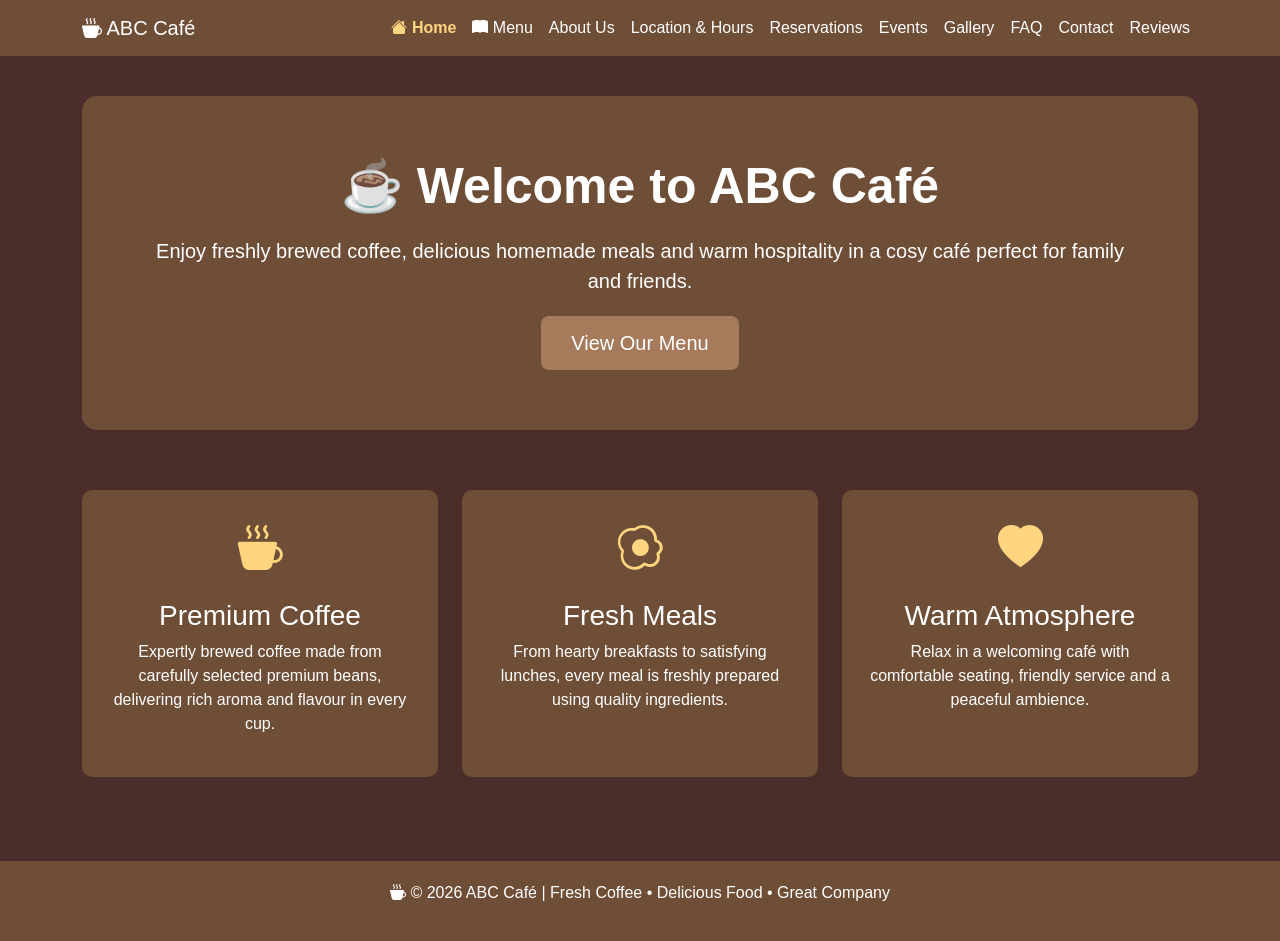
==== index.html @ 08468bcd "Fix website page links" ====
<!DOCTYPE html>
<html lang="en">

<head>
    <meta charset="UTF-8">
    <meta name="viewport" content="width=device-width, initial-scale=1.0">
    <title>ABC Café</title>

    <!-- Bootstrap CSS -->
    <link href="https://cdn.jsdelivr.net/npm/bootstrap@5.3.3/dist/css/bootstrap.min.css" rel="stylesheet">

    <!-- Bootstrap Icons -->
    <link href="https://cdn.jsdelivr.net/npm/bootstrap-icons@1.11.3/font/bootstrap-icons.css" rel="stylesheet">

    <style>
        body {
            background-color: #4B2E2B;
            color: white;
            font-family: Arial, sans-serif;
        }

        .navbar {
            background-color: #6F4E37;
        }

        .navbar-brand,
        .nav-link {
            color: white !important;
        }

        .nav-link:hover,
        .nav-link.active {
            color: #FFD580 !important;
            font-weight: bold;
        }

        .hero {
            background-color: #6F4E37;
            margin-top: 40px;
            padding: 60px;
            border-radius: 15px;
            text-align: center;
        }

        .hero h1 {
            font-size: 50px;
            font-weight: bold;
        }

        .hero p {
            font-size: 20px;
            margin: 20px 0;
        }

        .btn-coffee {
            background-color: #A67B5B;
            color: white;
            border: none;
            padding: 12px 30px;
        }

        .btn-coffee:hover {
            background-color: #8B5E3C;
            color: white;
        }

        .features {
            margin-top: 60px;
            margin-bottom: 60px;
        }

        .feature-box {
            background-color: #6F4E37;
            border-radius: 10px;
            padding: 25px;
            text-align: center;
            height: 100%;
            transition: 0.3s;
        }

        .feature-box:hover {
            transform: translateY(-5px);
        }

        .feature-box i {
            font-size: 45px;
            color: #FFD580;
        }

        footer {
            background-color: #6F4E37;
            text-align: center;
            padding: 20px;
        }
    </style>

</head>

<body>

    <!-- Navigation Bar -->
    <nav class="navbar navbar-expand-lg">

        <div class="container">

            <a class="navbar-brand" href="index.html">
                <i class="bi bi-cup-hot-fill"></i> ABC Café
            </a>

            <button class="navbar-toggler bg-light"
                type="button"
                data-bs-toggle="collapse"
                data-bs-target="#menu"
                aria-controls="menu"
                aria-expanded="false"
                aria-label="Toggle navigation">

                <span class="navbar-toggler-icon"></span>

            </button>

            <div class="collapse navbar-collapse" id="menu">

                <ul class="navbar-nav ms-auto">

                    <li class="nav-item">
                        <a class="nav-link active" href="index.html">
                            <i class="bi bi-house-fill"></i> Home
                        </a>
                    </li>

                    <li class="nav-item">
                        <a class="nav-link" href="menu.html">
                            <i class="bi bi-book-fill"></i> Menu
                        </a>
                    </li>

                    <li class="nav-item">
                        <a class="nav-link" href="about.html">
                            About Us
                        </a>
                    </li>

                    <li class="nav-item">
                        <a class="nav-link" href="location.html">
                            Location & Hours
                        </a>
                    </li>

                    <li class="nav-item">
                        <a class="nav-link" href="reservations.html">
                            Reservations
                        </a>
                    </li>

                    <li class="nav-item">
                        <a class="nav-link" href="events.html">
                            Events
                        </a>
                    </li>

                    <li class="nav-item">
                        <a class="nav-link" href="gallery.html">
                            Gallery
                        </a>
                    </li>

                    <li class="nav-item">
                        <a class="nav-link" href="faq.html">
                            FAQ
                        </a>
                    </li>

                    <li class="nav-item">
                        <a class="nav-link" href="contact.html">
                            Contact
                        </a>
                    </li>

                    <li class="nav-item">
                        <a class="nav-link" href="reviews.html">
                            Reviews
                        </a>
                    </li>

                </ul>

            </div>

        </div>

    </nav>

    <!-- Hero Section -->

    <div class="container">

        <div class="hero">

            <h1>☕ Welcome to ABC Café</h1>

            <p>
                Enjoy freshly brewed coffee, delicious homemade meals and warm hospitality
                in a cosy café perfect for family and friends.
            </p>

            <a href="menu.html" class="btn btn-coffee btn-lg">
                View Our Menu
            </a>

        </div>

    </div>

    <!-- Features -->

    <div class="container features">

        <div class="row">

            <div class="col-md-4 mb-4">

                <div class="feature-box">

                    <i class="bi bi-cup-hot-fill"></i>

                    <h3 class="mt-3">Premium Coffee</h3>

                    <p>
                        Expertly brewed coffee made from carefully selected premium beans,
                        delivering rich aroma and flavour in every cup.
                    </p>

                </div>

            </div>

            <div class="col-md-4 mb-4">

                <div class="feature-box">

                    <i class="bi bi-egg-fried"></i>

                    <h3 class="mt-3">Fresh Meals</h3>

                    <p>
                        From hearty breakfasts to satisfying lunches, every meal is freshly
                        prepared using quality ingredients.
                    </p>

                </div>

            </div>

            <div class="col-md-4 mb-4">

                <div class="feature-box">

                    <i class="bi bi-heart-fill"></i>

                    <h3 class="mt-3">Warm Atmosphere</h3>

                    <p>
                        Relax in a welcoming café with comfortable seating,
                        friendly service and a peaceful ambience.
                    </p>

                </div>

            </div>

        </div>

    </div>

    <!-- Footer -->

    <footer>

        <p>
            <i class="bi bi-cup-hot-fill"></i>
            © 2026 ABC Café | Fresh Coffee • Delicious Food • Great Company
        </p>

    </footer>

    <!-- Bootstrap JavaScript -->

    <script src="https://cdn.jsdelivr.net/npm/bootstrap@5.3.3/dist/js/bootstrap.bundle.min.js"></script>

</body>

</html>
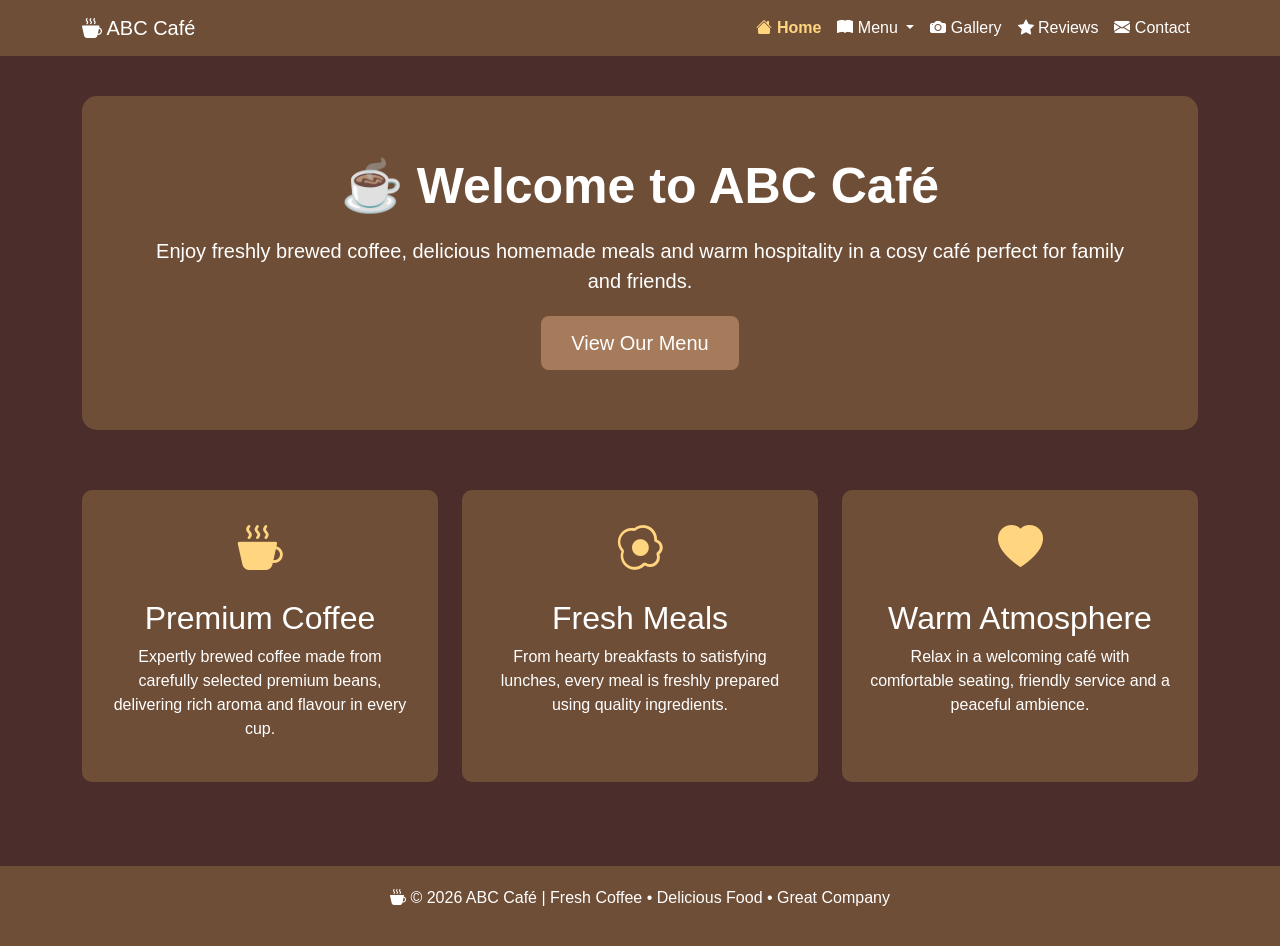
==== commit 8153f83b: "Resolve merge conflict" ====
--- a/index.html
+++ b/index.html
@@ -2,8 +2,10 @@
 <html lang="en">
 
 <head>
+
     <meta charset="UTF-8">
     <meta name="viewport" content="width=device-width, initial-scale=1.0">
+
     <title>ABC Café</title>
 
     <!-- Bootstrap CSS -->
@@ -12,281 +14,204 @@
     <!-- Bootstrap Icons -->
     <link href="https://cdn.jsdelivr.net/npm/bootstrap-icons@1.11.3/font/bootstrap-icons.css" rel="stylesheet">
 
-    <style>
-        body {
-            background-color: #4B2E2B;
-            color: white;
-            font-family: Arial, sans-serif;
-        }
-
-        .navbar {
-            background-color: #6F4E37;
-        }
-
-        .navbar-brand,
-        .nav-link {
-            color: white !important;
-        }
-
-        .nav-link:hover,
-        .nav-link.active {
-            color: #FFD580 !important;
-            font-weight: bold;
-        }
-
-        .hero {
-            background-color: #6F4E37;
-            margin-top: 40px;
-            padding: 60px;
-            border-radius: 15px;
-            text-align: center;
-        }
-
-        .hero h1 {
-            font-size: 50px;
-            font-weight: bold;
-        }
-
-        .hero p {
-            font-size: 20px;
-            margin: 20px 0;
-        }
-
-        .btn-coffee {
-            background-color: #A67B5B;
-            color: white;
-            border: none;
-            padding: 12px 30px;
-        }
-
-        .btn-coffee:hover {
-            background-color: #8B5E3C;
-            color: white;
-        }
-
-        .features {
-            margin-top: 60px;
-            margin-bottom: 60px;
-        }
-
-        .feature-box {
-            background-color: #6F4E37;
-            border-radius: 10px;
-            padding: 25px;
-            text-align: center;
-            height: 100%;
-            transition: 0.3s;
-        }
-
-        .feature-box:hover {
-            transform: translateY(-5px);
-        }
-
-        .feature-box i {
-            font-size: 45px;
-            color: #FFD580;
-        }
-
-        footer {
-            background-color: #6F4E37;
-            text-align: center;
-            padding: 20px;
-        }
-    </style>
+    <!-- Custom CSS -->
+    <link href="css/index.css" rel="stylesheet">
 
 </head>
 
 <body>
 
-    <!-- Navigation Bar -->
-    <nav class="navbar navbar-expand-lg">
-
-        <div class="container">
-
-            <a class="navbar-brand" href="index.html">
-                <i class="bi bi-cup-hot-fill"></i> ABC Café
-            </a>
-
-            <button class="navbar-toggler bg-light"
-                type="button"
-                data-bs-toggle="collapse"
-                data-bs-target="#menu"
-                aria-controls="menu"
-                aria-expanded="false"
-                aria-label="Toggle navigation">
-
-                <span class="navbar-toggler-icon"></span>
-
-            </button>
-
-            <div class="collapse navbar-collapse" id="menu">
-
-                <ul class="navbar-nav ms-auto">
-
-                    <li class="nav-item">
-                        <a class="nav-link active" href="index.html">
-                            <i class="bi bi-house-fill"></i> Home
-                        </a>
-                    </li>
-
-                    <li class="nav-item">
-                        <a class="nav-link" href="menu.html">
-                            <i class="bi bi-book-fill"></i> Menu
-                        </a>
-                    </li>
-
-                    <li class="nav-item">
-                        <a class="nav-link" href="about.html">
-                            About Us
-                        </a>
-                    </li>
-
-                    <li class="nav-item">
-                        <a class="nav-link" href="location.html">
-                            Location & Hours
-                        </a>
-                    </li>
-
-                    <li class="nav-item">
-                        <a class="nav-link" href="reservations.html">
-                            Reservations
-                        </a>
-                    </li>
-
-                    <li class="nav-item">
-                        <a class="nav-link" href="events.html">
-                            Events
-                        </a>
-                    </li>
-
-                    <li class="nav-item">
-                        <a class="nav-link" href="gallery.html">
-                            Gallery
-                        </a>
-                    </li>
-
-                    <li class="nav-item">
-                        <a class="nav-link" href="faq.html">
-                            FAQ
-                        </a>
-                    </li>
-
-                    <li class="nav-item">
-                        <a class="nav-link" href="contact.html">
-                            Contact
-                        </a>
-                    </li>
-
-                    <li class="nav-item">
-                        <a class="nav-link" href="reviews.html">
-                            Reviews
-                        </a>
-                    </li>
-
-                </ul>
+<!-- Navigation -->
+
+<nav class="navbar navbar-expand-lg navbar-dark">
+
+    <div class="container">
+
+        <!-- Logo -->
+        <a class="navbar-brand" href="index.html">
+            <i class="bi bi-cup-hot-fill"></i> ABC Café
+        </a>
+
+        <!-- Mobile Toggle -->
+        <button class="navbar-toggler"
+            type="button"
+            data-bs-toggle="collapse"
+            data-bs-target="#mainNavbar"
+            aria-controls="mainNavbar"
+            aria-expanded="false"
+            aria-label="Toggle navigation">
+
+            <span class="navbar-toggler-icon"></span>
+
+        </button>
+
+        <!-- Navigation Links -->
+        <div class="collapse navbar-collapse" id="mainNavbar">
+
+            <ul class="navbar-nav ms-auto">
+
+                <li class="nav-item">
+                    <a class="nav-link active" href="index.html">
+                        <i class="bi bi-house-fill"></i> Home
+                    </a>
+                </li>
+
+                <li class="nav-item dropdown">
+
+                    <a class="nav-link dropdown-toggle"
+                        href="#"
+                        role="button"
+                        data-bs-toggle="dropdown">
+
+                        <i class="bi bi-book-fill"></i> Menu
+
+                    </a>
+
+                    <ul class="dropdown-menu">
+
+                        <li>
+                            <a class="dropdown-item" href="menu.html">
+                                <i class="bi bi-book-fill me-2"></i>
+                                Food & Drinks
+                            </a>
+                        </li>
+
+                        <li>
+                            <a class="dropdown-item" href="specials.html">
+                                <i class="bi bi-megaphone-fill me-2"></i>
+                                Events & Specials
+                            </a>
+                        </li>
+
+                    </ul>
+
+                </li>
+
+                <li class="nav-item">
+                    <a class="nav-link" href="gallery.html">
+                        <i class="bi bi-camera-fill"></i> Gallery
+                    </a>
+                </li>
+
+                <li class="nav-item">
+                    <a class="nav-link" href="Reviews.html">
+                        <i class="bi bi-star-fill"></i> Reviews
+                    </a>
+                </li>
+
+                <li class="nav-item">
+                    <a class="nav-link" href="contactus.html">
+                        <i class="bi bi-envelope-fill"></i> Contact
+                    </a>
+                </li>
+
+            </ul>
+
+        </div>
+
+    </div>
+
+</nav>
+
+<!-- Hero Section -->
+
+<div class="container">
+
+    <div class="hero">
+
+        <h1>☕ Welcome to ABC Café</h1>
+
+        <p>
+            Enjoy freshly brewed coffee, delicious homemade meals and
+            warm hospitality in a cosy café perfect for family and friends.
+        </p>
+
+        <a href="menu.html" class="btn btn-coffee btn-lg">
+
+            View Our Menu
+
+        </a>
+
+    </div>
+
+</div>
+
+<!-- Features -->
+
+<div class="container features">
+
+    <div class="row">
+
+        <div class="col-md-4 mb-4">
+
+            <div class="feature-box">
+
+                <i class="bi bi-cup-hot-fill"></i>
+
+                <h2 class="mt-3">Premium Coffee</h2>
+
+                <p>
+                    Expertly brewed coffee made from carefully selected
+                    premium beans, delivering rich aroma and flavour in
+                    every cup.
+                </p>
 
             </div>
 
         </div>
-
-    </nav>
-
-    <!-- Hero Section -->
-
-    <div class="container">
-
-        <div class="hero">
-
-            <h1>☕ Welcome to ABC Café</h1>
-
-            <p>
-                Enjoy freshly brewed coffee, delicious homemade meals and warm hospitality
-                in a cosy café perfect for family and friends.
-            </p>
-
-            <a href="menu.html" class="btn btn-coffee btn-lg">
-                View Our Menu
-            </a>
+                <div class="col-md-4 mb-4">
+
+            <div class="feature-box">
+
+                <i class="bi bi-egg-fried"></i>
+
+                <h2 class="mt-3">Fresh Meals</h2>
+
+                <p>
+                    From hearty breakfasts to satisfying lunches,
+                    every meal is freshly prepared using quality
+                    ingredients.
+                </p>
+
+            </div>
+
+        </div>
+
+        <div class="col-md-4 mb-4">
+
+            <div class="feature-box">
+
+                <i class="bi bi-heart-fill"></i>
+
+                <h2 class="mt-3">Warm Atmosphere</h2>
+
+                <p>
+                    Relax in a welcoming café with comfortable seating,
+                    friendly service and a peaceful ambience.
+                </p>
+
+            </div>
 
         </div>
 
     </div>
 
-    <!-- Features -->
-
-    <div class="container features">
-
-        <div class="row">
-
-            <div class="col-md-4 mb-4">
-
-                <div class="feature-box">
-
-                    <i class="bi bi-cup-hot-fill"></i>
-
-                    <h3 class="mt-3">Premium Coffee</h3>
-
-                    <p>
-                        Expertly brewed coffee made from carefully selected premium beans,
-                        delivering rich aroma and flavour in every cup.
-                    </p>
-
-                </div>
-
-            </div>
-
-            <div class="col-md-4 mb-4">
-
-                <div class="feature-box">
-
-                    <i class="bi bi-egg-fried"></i>
-
-                    <h3 class="mt-3">Fresh Meals</h3>
-
-                    <p>
-                        From hearty breakfasts to satisfying lunches, every meal is freshly
-                        prepared using quality ingredients.
-                    </p>
-
-                </div>
-
-            </div>
-
-            <div class="col-md-4 mb-4">
-
-                <div class="feature-box">
-
-                    <i class="bi bi-heart-fill"></i>
-
-                    <h3 class="mt-3">Warm Atmosphere</h3>
-
-                    <p>
-                        Relax in a welcoming café with comfortable seating,
-                        friendly service and a peaceful ambience.
-                    </p>
-
-                </div>
-
-            </div>
-
-        </div>
-
-    </div>
-
-    <!-- Footer -->
-
-    <footer>
-
-        <p>
-            <i class="bi bi-cup-hot-fill"></i>
-            © 2026 ABC Café | Fresh Coffee • Delicious Food • Great Company
-        </p>
-
-    </footer>
-
-    <!-- Bootstrap JavaScript -->
-
-    <script src="https://cdn.jsdelivr.net/npm/bootstrap@5.3.3/dist/js/bootstrap.bundle.min.js"></script>
+</div>
+
+<!-- Footer -->
+
+<footer>
+
+    <p>
+        <i class="bi bi-cup-hot-fill"></i>
+        © 2026 ABC Café | Fresh Coffee • Delicious Food • Great Company
+    </p>
+
+</footer>
+
+<!-- Bootstrap JavaScript -->
+
+<script src="https://cdn.jsdelivr.net/npm/bootstrap@5.3.3/dist/js/bootstrap.bundle.min.js"></script>
 
 </body>
 
--- a/css/index.css
+++ b/css/index.css
@@ -0,0 +1,79 @@
+body {
+    background-color: #4B2E2B;
+    color: white;
+    font-family: Arial, sans-serif;
+}
+
+.navbar {
+    background-color: #6F4E37;
+}
+
+.navbar-brand,
+.nav-link {
+    color: white !important;
+}
+
+.nav-link:hover,
+.nav-link.active {
+    color: #FFD580 !important;
+    font-weight: bold;
+}
+
+.hero {
+    background-color: #6F4E37;
+    margin-top: 40px;
+    padding: 60px;
+    border-radius: 15px;
+    text-align: center;
+}
+
+.hero h1 {
+    font-size: 50px;
+    font-weight: bold;
+}
+
+.hero p {
+    font-size: 20px;
+    margin: 20px 0;
+}
+
+.btn-coffee {
+    background-color: #A67B5B;
+    color: white;
+    border: none;
+    padding: 12px 30px;
+}
+
+.btn-coffee:hover {
+    background-color: #8B5E3C;
+    color: white;
+}
+
+.features {
+    margin-top: 60px;
+    margin-bottom: 60px;
+}
+
+.feature-box {
+    background-color: #6F4E37;
+    border-radius: 10px;
+    padding: 25px;
+    text-align: center;
+    height: 100%;
+    transition: 0.3s;
+}
+
+.feature-box:hover {
+    transform: translateY(-5px);
+}
+
+.feature-box i {
+    font-size: 45px;
+    color: #FFD580;
+}
+
+footer {
+    background-color: #6F4E37;
+    text-align: center;
+    padding: 20px;
+}
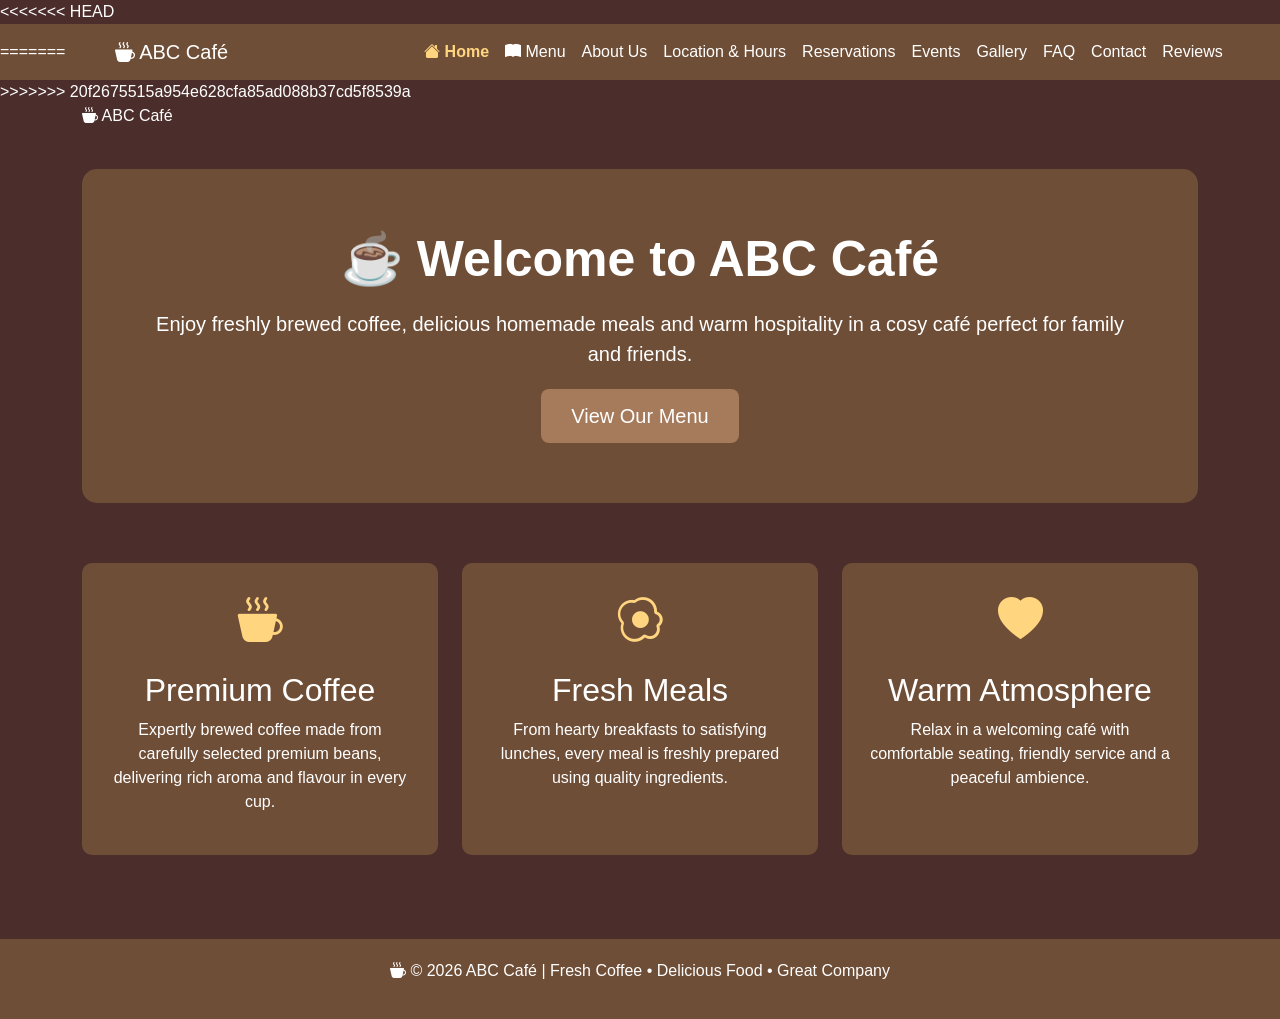
==== commit 9ea9573d: "Resolve merge conflict" ====
--- a/index.html
+++ b/index.html
@@ -23,7 +23,101 @@
 
 <!-- Navigation -->
 
+<<<<<<< HEAD
 <nav class="navbar navbar-expand-lg navbar-dark">
+=======
+        <div class="container">
+
+            <a class="navbar-brand" href="index.html">
+                <i class="bi bi-cup-hot-fill"></i> ABC Café
+            </a>
+
+            <button class="navbar-toggler bg-light"
+                type="button"
+                data-bs-toggle="collapse"
+                data-bs-target="#menu"
+                aria-controls="menu"
+                aria-expanded="false"
+                aria-label="Toggle navigation">
+
+                <span class="navbar-toggler-icon"></span>
+
+            </button>
+
+            <div class="collapse navbar-collapse" id="menu">
+
+                <ul class="navbar-nav ms-auto">
+
+                    <li class="nav-item">
+                        <a class="nav-link active" href="index.html">
+                            <i class="bi bi-house-fill"></i> Home
+                        </a>
+                    </li>
+
+                    <li class="nav-item">
+                        <a class="nav-link" href="menu.html">
+                            <i class="bi bi-book-fill"></i> Menu
+                        </a>
+                    </li>
+
+                    <li class="nav-item">
+                        <a class="nav-link" href="about.html">
+                            About Us
+                        </a>
+                    </li>
+
+                    <li class="nav-item">
+                        <a class="nav-link" href="location.html">
+                            Location & Hours
+                        </a>
+                    </li>
+
+                    <li class="nav-item">
+                        <a class="nav-link" href="reservations.html">
+                            Reservations
+                        </a>
+                    </li>
+
+                    <li class="nav-item">
+                        <a class="nav-link" href="events.html">
+                            Events
+                        </a>
+                    </li>
+
+                    <li class="nav-item">
+                        <a class="nav-link" href="gallery.html">
+                            Gallery
+                        </a>
+                    </li>
+
+                    <li class="nav-item">
+                        <a class="nav-link" href="faq.html">
+                            FAQ
+                        </a>
+                    </li>
+
+                    <li class="nav-item">
+                        <a class="nav-link" href="contact.html">
+                            Contact
+                        </a>
+                    </li>
+
+                    <li class="nav-item">
+                        <a class="nav-link" href="reviews.html">
+                            Reviews
+                        </a>
+                    </li>
+
+                </ul>
+
+            </div>
+
+        </div>
+
+    </nav>
+
+    <!-- Hero Section -->
+>>>>>>> 20f2675515a954e628cfa85ad088b37cd5f8539a
 
     <div class="container">
 
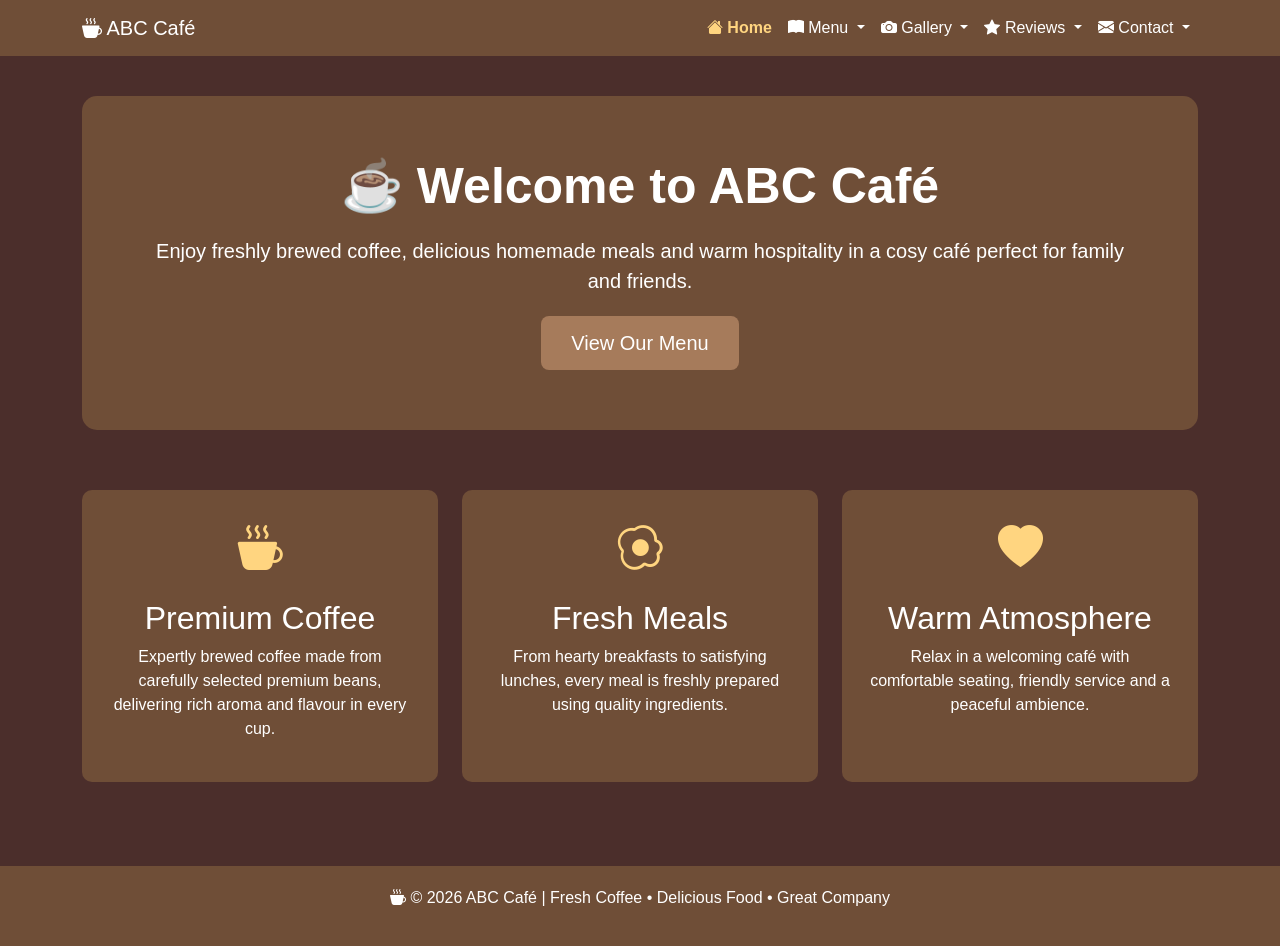
==== commit 8280969a: "Fix broken website pages and links" ====
--- a/index.html
+++ b/index.html
@@ -23,188 +23,73 @@
 
 <!-- Navigation -->
 
-<<<<<<< HEAD
 <nav class="navbar navbar-expand-lg navbar-dark">
-=======
-        <div class="container">
-
-            <a class="navbar-brand" href="index.html">
-                <i class="bi bi-cup-hot-fill"></i> ABC Café
-            </a>
-
-            <button class="navbar-toggler bg-light"
-                type="button"
-                data-bs-toggle="collapse"
-                data-bs-target="#menu"
-                aria-controls="menu"
-                aria-expanded="false"
-                aria-label="Toggle navigation">
-
-                <span class="navbar-toggler-icon"></span>
-
-            </button>
-
-            <div class="collapse navbar-collapse" id="menu">
-
-                <ul class="navbar-nav ms-auto">
-
-                    <li class="nav-item">
-                        <a class="nav-link active" href="index.html">
-                            <i class="bi bi-house-fill"></i> Home
-                        </a>
-                    </li>
-
-                    <li class="nav-item">
-                        <a class="nav-link" href="menu.html">
-                            <i class="bi bi-book-fill"></i> Menu
-                        </a>
-                    </li>
-
-                    <li class="nav-item">
-                        <a class="nav-link" href="about.html">
-                            About Us
-                        </a>
-                    </li>
-
-                    <li class="nav-item">
-                        <a class="nav-link" href="location.html">
-                            Location & Hours
-                        </a>
-                    </li>
-
-                    <li class="nav-item">
-                        <a class="nav-link" href="reservations.html">
-                            Reservations
-                        </a>
-                    </li>
-
-                    <li class="nav-item">
-                        <a class="nav-link" href="events.html">
-                            Events
-                        </a>
-                    </li>
-
-                    <li class="nav-item">
-                        <a class="nav-link" href="gallery.html">
-                            Gallery
-                        </a>
-                    </li>
-
-                    <li class="nav-item">
-                        <a class="nav-link" href="faq.html">
-                            FAQ
-                        </a>
-                    </li>
-
-                    <li class="nav-item">
-                        <a class="nav-link" href="contact.html">
-                            Contact
-                        </a>
-                    </li>
-
-                    <li class="nav-item">
-                        <a class="nav-link" href="reviews.html">
-                            Reviews
-                        </a>
-                    </li>
-
-                </ul>
-
-            </div>
-
-        </div>
-
-    </nav>
-
-    <!-- Hero Section -->
->>>>>>> 20f2675515a954e628cfa85ad088b37cd5f8539a
-
     <div class="container">
-
-        <!-- Logo -->
         <a class="navbar-brand" href="index.html">
             <i class="bi bi-cup-hot-fill"></i> ABC Café
         </a>
 
-        <!-- Mobile Toggle -->
-        <button class="navbar-toggler"
-            type="button"
-            data-bs-toggle="collapse"
-            data-bs-target="#mainNavbar"
-            aria-controls="mainNavbar"
-            aria-expanded="false"
-            aria-label="Toggle navigation">
-
+        <button class="navbar-toggler" type="button" data-bs-toggle="collapse"
+                data-bs-target="#mainNavbar" aria-controls="mainNavbar"
+                aria-expanded="false" aria-label="Toggle navigation">
             <span class="navbar-toggler-icon"></span>
-
         </button>
 
-        <!-- Navigation Links -->
         <div class="collapse navbar-collapse" id="mainNavbar">
-
             <ul class="navbar-nav ms-auto">
-
                 <li class="nav-item">
-                    <a class="nav-link active" href="index.html">
+                    <a class="nav-link active" href="index.html" aria-current="page">
                         <i class="bi bi-house-fill"></i> Home
                     </a>
                 </li>
 
                 <li class="nav-item dropdown">
-
-                    <a class="nav-link dropdown-toggle"
-                        href="#"
-                        role="button"
-                        data-bs-toggle="dropdown">
-
+                    <a class="nav-link dropdown-toggle" href="#" role="button"
+                       data-bs-toggle="dropdown">
                         <i class="bi bi-book-fill"></i> Menu
-
                     </a>
-
                     <ul class="dropdown-menu">
-
-                        <li>
-                            <a class="dropdown-item" href="menu.html">
-                                <i class="bi bi-book-fill me-2"></i>
-                                Food & Drinks
-                            </a>
-                        </li>
-
-                        <li>
-                            <a class="dropdown-item" href="specials.html">
-                                <i class="bi bi-megaphone-fill me-2"></i>
-                                Events & Specials
-                            </a>
-                        </li>
-
+                        <li><a class="dropdown-item" href="menu.html"><i class="bi bi-book-fill me-2"></i>Food & Drinks</a></li>
+                        <li><a class="dropdown-item" href="events.html"><i class="bi bi-megaphone-fill me-2"></i>Events & Specials</a></li>
                     </ul>
-
                 </li>
 
-                <li class="nav-item">
-                    <a class="nav-link" href="gallery.html">
+                <li class="nav-item dropdown">
+                    <a class="nav-link dropdown-toggle" href="#" role="button"
+                       data-bs-toggle="dropdown">
                         <i class="bi bi-camera-fill"></i> Gallery
                     </a>
+                    <ul class="dropdown-menu">
+                        <li><a class="dropdown-item" href="gallery.html"><i class="bi bi-images me-2"></i>Photo Gallery</a></li>
+                        <li><a class="dropdown-item" href="about.html"><i class="bi bi-people-fill me-2"></i>About Us</a></li>
+                    </ul>
                 </li>
 
-                <li class="nav-item">
-                    <a class="nav-link" href="Reviews.html">
+                <li class="nav-item dropdown">
+                    <a class="nav-link dropdown-toggle" href="#" role="button"
+                       data-bs-toggle="dropdown">
                         <i class="bi bi-star-fill"></i> Reviews
                     </a>
+                    <ul class="dropdown-menu">
+                        <li><a class="dropdown-item" href="reviews.html"><i class="bi bi-chat-square-quote-fill me-2"></i>Customer Reviews</a></li>
+                        <li><a class="dropdown-item" href="faq.html"><i class="bi bi-question-circle-fill me-2"></i>FAQ</a></li>
+                    </ul>
                 </li>
 
-                <li class="nav-item">
-                    <a class="nav-link" href="contactus.html">
+                <li class="nav-item dropdown">
+                    <a class="nav-link dropdown-toggle" href="#" role="button"
+                       data-bs-toggle="dropdown">
                         <i class="bi bi-envelope-fill"></i> Contact
                     </a>
+                    <ul class="dropdown-menu dropdown-menu-end">
+                        <li><a class="dropdown-item" href="contact.html"><i class="bi bi-envelope-fill me-2"></i>Contact Us</a></li>
+                        <li><a class="dropdown-item" href="reservations.html"><i class="bi bi-calendar-check-fill me-2"></i>Reservations</a></li>
+                        <li><a class="dropdown-item" href="location.html"><i class="bi bi-geo-alt-fill me-2"></i>Location & Hours</a></li>
+                    </ul>
                 </li>
-
             </ul>
-
         </div>
-
     </div>
-
 </nav>
 
 <!-- Hero Section -->
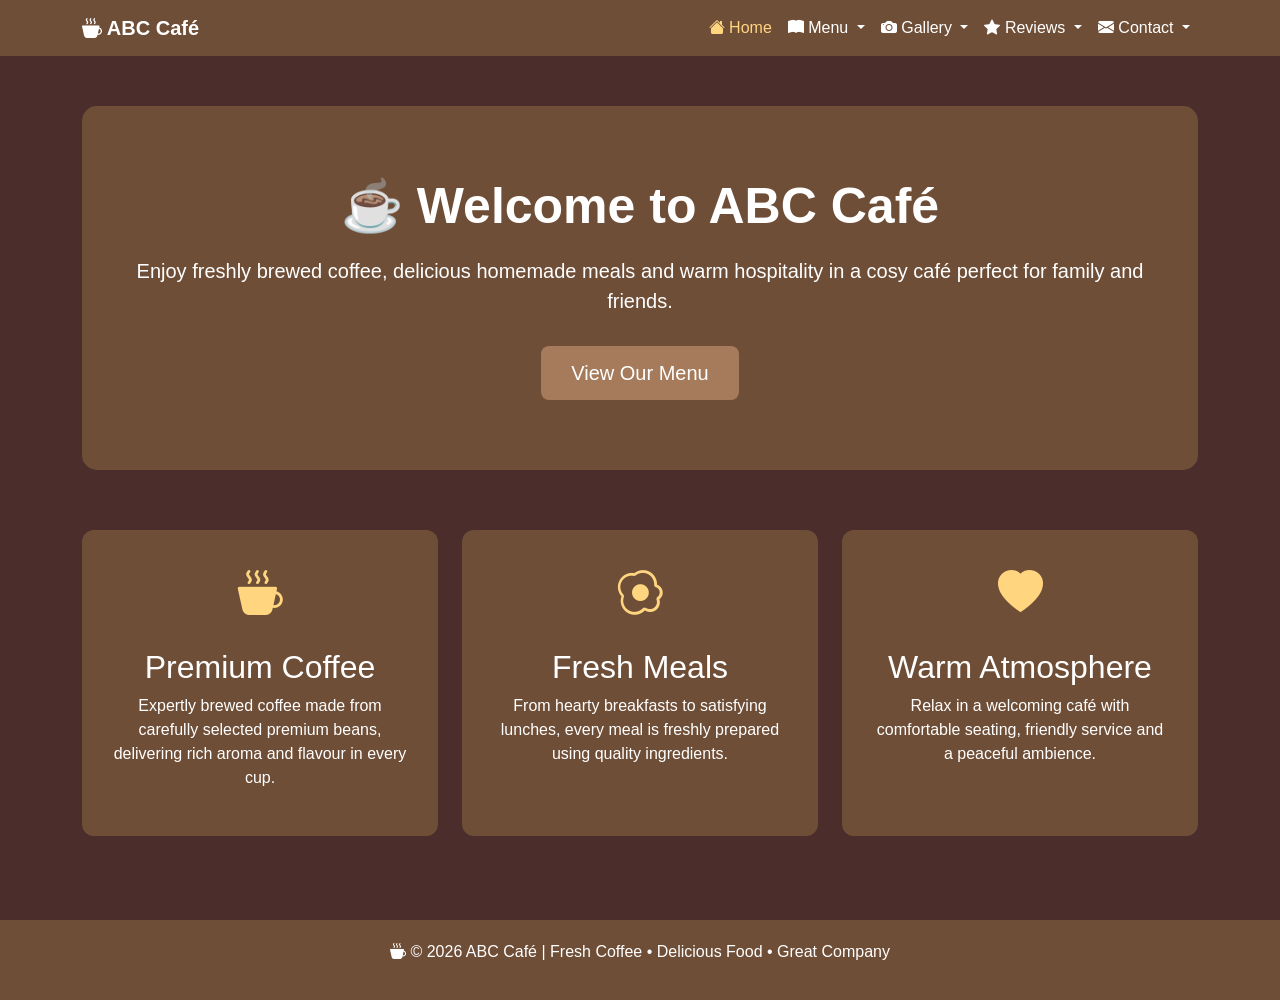
==== commit cabb190c: "Resolve merge conflict" ====
--- a/index.html
+++ b/index.html
@@ -14,8 +14,104 @@
     <!-- Bootstrap Icons -->
     <link href="https://cdn.jsdelivr.net/npm/bootstrap-icons@1.11.3/font/bootstrap-icons.css" rel="stylesheet">
 
-    <!-- Custom CSS -->
-    <link href="css/index.css" rel="stylesheet">
+    <style>
+
+        body {
+            background-color: #4B2E2B;
+            color: white;
+            font-family: Arial, sans-serif;
+        }
+
+        .navbar {
+            background-color: #6F4E37;
+        }
+
+        .navbar-brand,
+        .nav-link {
+            color: white !important;
+        }
+
+        .navbar-brand {
+            font-weight: bold;
+        }
+
+        .nav-link:hover,
+        .nav-link.active {
+            color: #FFD580 !important;
+        }
+
+        .dropdown-menu {
+            border: none;
+            border-radius: 10px;
+            box-shadow: 0 5px 12px rgba(0,0,0,0.15);
+        }
+
+        .dropdown-item:hover {
+            background-color: #F7EFE5;
+            color: #6F4E37;
+        }
+
+        .hero {
+            background-color: #6F4E37;
+            margin-top: 50px;
+            padding: 70px 30px;
+            border-radius: 15px;
+            text-align: center;
+        }
+
+        .hero h1 {
+            font-size: 50px;
+            font-weight: bold;
+        }
+
+        .hero p {
+            font-size: 20px;
+            margin-top: 20px;
+            margin-bottom: 30px;
+        }
+
+        .btn-coffee {
+            background-color: #A67B5B;
+            color: white;
+            border: none;
+            padding: 12px 30px;
+        }
+
+        .btn-coffee:hover {
+            background-color: #8B5E3C;
+            color: white;
+        }
+
+        .features {
+            margin-top: 60px;
+            margin-bottom: 60px;
+        }
+
+        .feature-box {
+            background-color: #6F4E37;
+            padding: 30px;
+            border-radius: 12px;
+            text-align: center;
+            height: 100%;
+        }
+
+        .feature-box i {
+            font-size: 45px;
+            color: #FFD580;
+        }
+
+        .feature-box h2 {
+            margin-top: 20px;
+        }
+
+        footer {
+            background-color: #6F4E37;
+            text-align: center;
+            padding: 20px;
+            margin-top: 40px;
+        }
+
+    </style>
 
 </head>
 
@@ -24,91 +120,195 @@
 <!-- Navigation -->
 
 <nav class="navbar navbar-expand-lg navbar-dark">
+
     <div class="container">
+
         <a class="navbar-brand" href="index.html">
-            <i class="bi bi-cup-hot-fill"></i> ABC Café
+            <i class="bi bi-cup-hot-fill"></i>
+            ABC Café
         </a>
 
-        <button class="navbar-toggler" type="button" data-bs-toggle="collapse"
-                data-bs-target="#mainNavbar" aria-controls="mainNavbar"
-                aria-expanded="false" aria-label="Toggle navigation">
+        <button
+            class="navbar-toggler"
+            type="button"
+            data-bs-toggle="collapse"
+            data-bs-target="#mainNavbar"
+            aria-controls="mainNavbar"
+            aria-expanded="false"
+            aria-label="Toggle navigation">
+
             <span class="navbar-toggler-icon"></span>
+
         </button>
 
         <div class="collapse navbar-collapse" id="mainNavbar">
+
             <ul class="navbar-nav ms-auto">
+
                 <li class="nav-item">
-                    <a class="nav-link active" href="index.html" aria-current="page">
-                        <i class="bi bi-house-fill"></i> Home
+                    <a class="nav-link active" href="index.html">
+                        <i class="bi bi-house-fill"></i>
+                        Home
                     </a>
                 </li>
 
                 <li class="nav-item dropdown">
-                    <a class="nav-link dropdown-toggle" href="#" role="button"
+
+                    <a class="nav-link dropdown-toggle"
+                       href="#"
+                       role="button"
                        data-bs-toggle="dropdown">
-                        <i class="bi bi-book-fill"></i> Menu
-                    </a>
+
+                        <i class="bi bi-book-fill"></i>
+                        Menu
+
+                    </a>
+
                     <ul class="dropdown-menu">
-                        <li><a class="dropdown-item" href="menu.html"><i class="bi bi-book-fill me-2"></i>Food & Drinks</a></li>
-                        <li><a class="dropdown-item" href="events.html"><i class="bi bi-megaphone-fill me-2"></i>Events & Specials</a></li>
+
+                        <li>
+                            <a class="dropdown-item" href="menu.html">
+                                <i class="bi bi-book-fill me-2"></i>
+                                Food & Drinks
+                            </a>
+                        </li>
+
+                        <li>
+                            <a class="dropdown-item" href="events.html">
+                                <i class="bi bi-megaphone-fill me-2"></i>
+                                Events & Specials
+                            </a>
+                        </li>
+
                     </ul>
+
                 </li>
 
                 <li class="nav-item dropdown">
-                    <a class="nav-link dropdown-toggle" href="#" role="button"
+
+                    <a class="nav-link dropdown-toggle"
+                       href="#"
+                       role="button"
                        data-bs-toggle="dropdown">
-                        <i class="bi bi-camera-fill"></i> Gallery
-                    </a>
+
+                        <i class="bi bi-camera-fill"></i>
+                        Gallery
+
+                    </a>
+
                     <ul class="dropdown-menu">
-                        <li><a class="dropdown-item" href="gallery.html"><i class="bi bi-images me-2"></i>Photo Gallery</a></li>
-                        <li><a class="dropdown-item" href="about.html"><i class="bi bi-people-fill me-2"></i>About Us</a></li>
+
+                        <li>
+                            <a class="dropdown-item" href="gallery.html">
+                                <i class="bi bi-images me-2"></i>
+                                Photo Gallery
+                            </a>
+                        </li>
+
+                        <li>
+                            <a class="dropdown-item" href="about.html">
+                                <i class="bi bi-people-fill me-2"></i>
+                                About Us
+                            </a>
+                        </li>
+
                     </ul>
+
                 </li>
 
                 <li class="nav-item dropdown">
-                    <a class="nav-link dropdown-toggle" href="#" role="button"
+
+                    <a class="nav-link dropdown-toggle"
+                       href="#"
+                       role="button"
                        data-bs-toggle="dropdown">
-                        <i class="bi bi-star-fill"></i> Reviews
-                    </a>
+
+                        <i class="bi bi-star-fill"></i>
+                        Reviews
+
+                    </a>
+
                     <ul class="dropdown-menu">
-                        <li><a class="dropdown-item" href="reviews.html"><i class="bi bi-chat-square-quote-fill me-2"></i>Customer Reviews</a></li>
-                        <li><a class="dropdown-item" href="faq.html"><i class="bi bi-question-circle-fill me-2"></i>FAQ</a></li>
+
+                        <li>
+                            <a class="dropdown-item" href="reviews.html">
+                                <i class="bi bi-chat-square-quote-fill me-2"></i>
+                                Customer Reviews
+                            </a>
+                        </li>
+
+                        <li>
+                            <a class="dropdown-item" href="faq.html">
+                                <i class="bi bi-question-circle-fill me-2"></i>
+                                FAQ
+                            </a>
+                        </li>
+
                     </ul>
+
                 </li>
 
                 <li class="nav-item dropdown">
-                    <a class="nav-link dropdown-toggle" href="#" role="button"
+
+                    <a class="nav-link dropdown-toggle"
+                       href="#"
+                       role="button"
                        data-bs-toggle="dropdown">
-                        <i class="bi bi-envelope-fill"></i> Contact
-                    </a>
+
+                        <i class="bi bi-envelope-fill"></i>
+                        Contact
+
+                    </a>
+
                     <ul class="dropdown-menu dropdown-menu-end">
-                        <li><a class="dropdown-item" href="contact.html"><i class="bi bi-envelope-fill me-2"></i>Contact Us</a></li>
-                        <li><a class="dropdown-item" href="reservations.html"><i class="bi bi-calendar-check-fill me-2"></i>Reservations</a></li>
-                        <li><a class="dropdown-item" href="location.html"><i class="bi bi-geo-alt-fill me-2"></i>Location & Hours</a></li>
+
+                        <li>
+                            <a class="dropdown-item" href="contact.html">
+                                Contact Us
+                            </a>
+                        </li>
+
+                        <li>
+                            <a class="dropdown-item" href="reservations.html">
+                                Reservations
+                            </a>
+                        </li>
+
+                        <li>
+                            <a class="dropdown-item" href="location.html">
+                                Location & Hours
+                            </a>
+                        </li>
+
                     </ul>
-                </li>
+
+                </li>
+
             </ul>
+
         </div>
+
     </div>
+
 </nav>
 
-<!-- Hero Section -->
+<!-- Hero -->
 
 <div class="container">
 
     <div class="hero">
 
-        <h1>☕ Welcome to ABC Café</h1>
+        <h1>
+            ☕ Welcome to ABC Café
+        </h1>
 
         <p>
-            Enjoy freshly brewed coffee, delicious homemade meals and
-            warm hospitality in a cosy café perfect for family and friends.
+            Enjoy freshly brewed coffee, delicious homemade meals
+            and warm hospitality in a cosy café perfect for family and friends.
         </p>
 
         <a href="menu.html" class="btn btn-coffee btn-lg">
-
             View Our Menu
-
         </a>
 
     </div>
@@ -127,29 +327,29 @@
 
                 <i class="bi bi-cup-hot-fill"></i>
 
-                <h2 class="mt-3">Premium Coffee</h2>
+                <h2>Premium Coffee</h2>
 
                 <p>
                     Expertly brewed coffee made from carefully selected
-                    premium beans, delivering rich aroma and flavour in
-                    every cup.
+                    premium beans, delivering rich aroma and flavour
+                    in every cup.
                 </p>
 
             </div>
 
         </div>
-                <div class="col-md-4 mb-4">
+
+        <div class="col-md-4 mb-4">
 
             <div class="feature-box">
 
                 <i class="bi bi-egg-fried"></i>
 
-                <h2 class="mt-3">Fresh Meals</h2>
+                <h2>Fresh Meals</h2>
 
                 <p>
                     From hearty breakfasts to satisfying lunches,
-                    every meal is freshly prepared using quality
-                    ingredients.
+                    every meal is freshly prepared using quality ingredients.
                 </p>
 
             </div>
@@ -162,7 +362,7 @@
 
                 <i class="bi bi-heart-fill"></i>
 
-                <h2 class="mt-3">Warm Atmosphere</h2>
+                <h2>Warm Atmosphere</h2>
 
                 <p>
                     Relax in a welcoming café with comfortable seating,
@@ -183,13 +383,12 @@
 
     <p>
         <i class="bi bi-cup-hot-fill"></i>
-        © 2026 ABC Café | Fresh Coffee • Delicious Food • Great Company
+        © 2026 ABC Café |
+        Fresh Coffee • Delicious Food • Great Company
     </p>
 
 </footer>
 
-<!-- Bootstrap JavaScript -->
-
 <script src="https://cdn.jsdelivr.net/npm/bootstrap@5.3.3/dist/js/bootstrap.bundle.min.js"></script>
 
 </body>
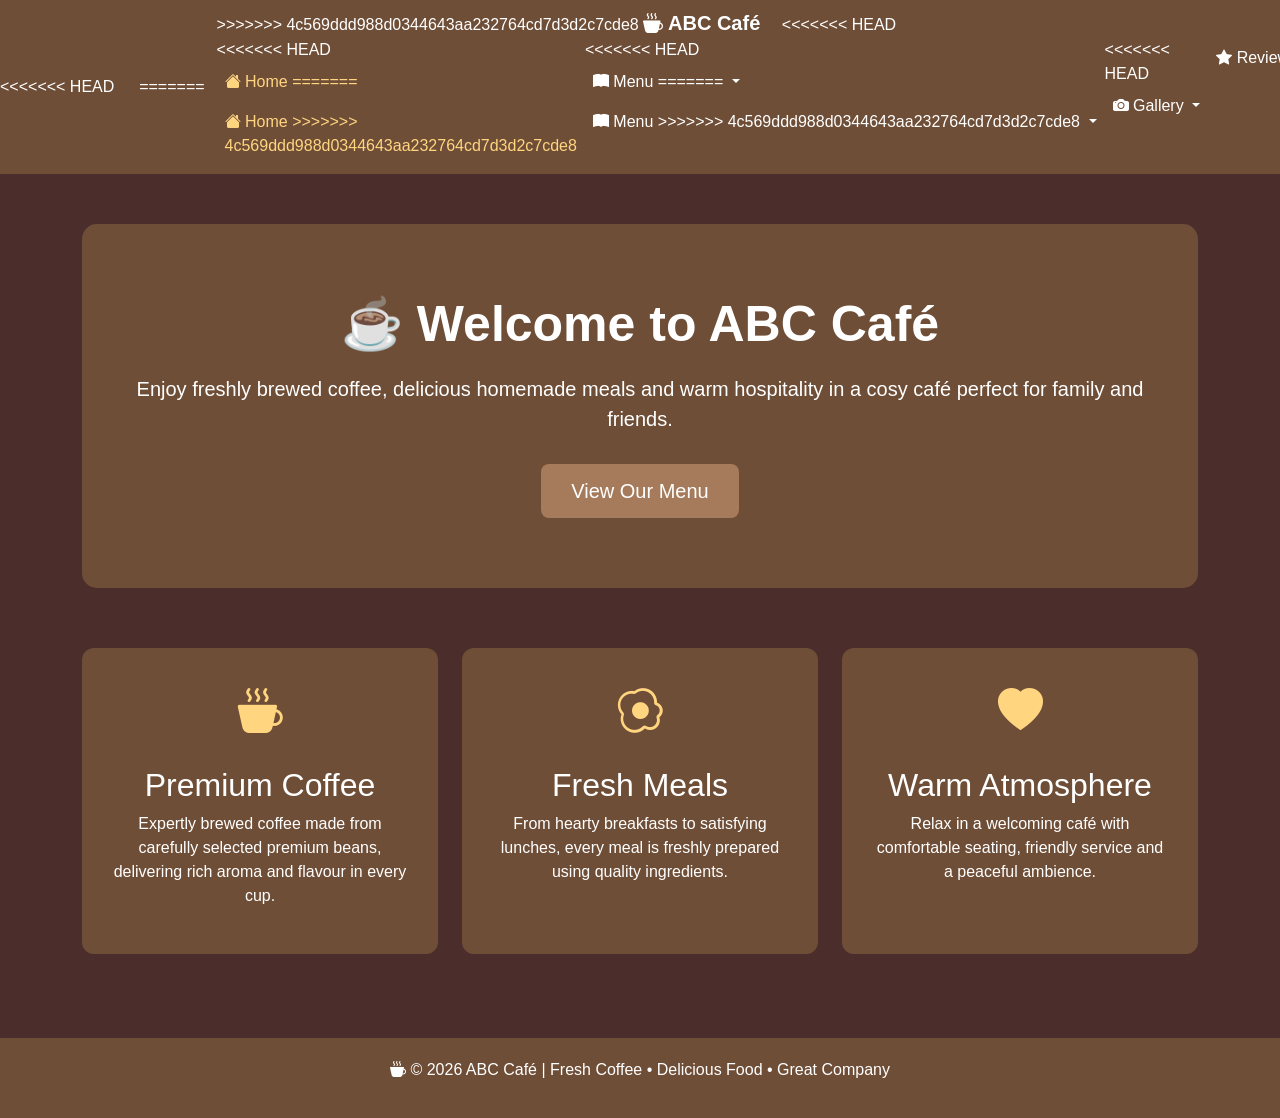
==== commit 7f12d8a7: "Resolve merge conflict" ====
--- a/index.html
+++ b/index.html
@@ -120,14 +120,19 @@
 <!-- Navigation -->
 
 <nav class="navbar navbar-expand-lg navbar-dark">
+<<<<<<< HEAD
 
     <div class="container">
 
+=======
+    <div class="container">
+>>>>>>> 4c569ddd988d0344643aa232764cd7d3d2c7cde8
         <a class="navbar-brand" href="index.html">
             <i class="bi bi-cup-hot-fill"></i>
             ABC Café
         </a>
 
+<<<<<<< HEAD
         <button
             class="navbar-toggler"
             type="button"
@@ -137,22 +142,30 @@
             aria-expanded="false"
             aria-label="Toggle navigation">
 
+=======
+        <button class="navbar-toggler" type="button" data-bs-toggle="collapse"
+                data-bs-target="#mainNavbar" aria-controls="mainNavbar"
+                aria-expanded="false" aria-label="Toggle navigation">
+>>>>>>> 4c569ddd988d0344643aa232764cd7d3d2c7cde8
             <span class="navbar-toggler-icon"></span>
-
         </button>
 
         <div class="collapse navbar-collapse" id="mainNavbar">
-
             <ul class="navbar-nav ms-auto">
-
                 <li class="nav-item">
+<<<<<<< HEAD
                     <a class="nav-link active" href="index.html">
                         <i class="bi bi-house-fill"></i>
                         Home
-                    </a>
-                </li>
-
-                <li class="nav-item dropdown">
+=======
+                    <a class="nav-link active" href="index.html" aria-current="page">
+                        <i class="bi bi-house-fill"></i> Home
+>>>>>>> 4c569ddd988d0344643aa232764cd7d3d2c7cde8
+                    </a>
+                </li>
+
+                <li class="nav-item dropdown">
+<<<<<<< HEAD
 
                     <a class="nav-link dropdown-toggle"
                        href="#"
@@ -162,9 +175,14 @@
                         <i class="bi bi-book-fill"></i>
                         Menu
 
-                    </a>
-
+=======
+                    <a class="nav-link dropdown-toggle" href="#" role="button"
+                       data-bs-toggle="dropdown">
+                        <i class="bi bi-book-fill"></i> Menu
+>>>>>>> 4c569ddd988d0344643aa232764cd7d3d2c7cde8
+                    </a>
                     <ul class="dropdown-menu">
+<<<<<<< HEAD
 
                         <li>
                             <a class="dropdown-item" href="menu.html">
@@ -180,11 +198,15 @@
                             </a>
                         </li>
 
-                    </ul>
-
-                </li>
-
-                <li class="nav-item dropdown">
+=======
+                        <li><a class="dropdown-item" href="menu.html"><i class="bi bi-book-fill me-2"></i>Food & Drinks</a></li>
+                        <li><a class="dropdown-item" href="events.html"><i class="bi bi-megaphone-fill me-2"></i>Events & Specials</a></li>
+>>>>>>> 4c569ddd988d0344643aa232764cd7d3d2c7cde8
+                    </ul>
+                </li>
+
+                <li class="nav-item dropdown">
+<<<<<<< HEAD
 
                     <a class="nav-link dropdown-toggle"
                        href="#"
@@ -282,14 +304,43 @@
 
                     </ul>
 
-                </li>
-
+=======
+                    <a class="nav-link dropdown-toggle" href="#" role="button"
+                       data-bs-toggle="dropdown">
+                        <i class="bi bi-camera-fill"></i> Gallery
+                    </a>
+                    <ul class="dropdown-menu">
+                        <li><a class="dropdown-item" href="gallery.html"><i class="bi bi-images me-2"></i>Photo Gallery</a></li>
+                        <li><a class="dropdown-item" href="about.html"><i class="bi bi-people-fill me-2"></i>About Us</a></li>
+                    </ul>
+                </li>
+
+                <li class="nav-item dropdown">
+                    <a class="nav-link dropdown-toggle" href="#" role="button"
+                       data-bs-toggle="dropdown">
+                        <i class="bi bi-star-fill"></i> Reviews
+                    </a>
+                    <ul class="dropdown-menu">
+                        <li><a class="dropdown-item" href="reviews.html"><i class="bi bi-chat-square-quote-fill me-2"></i>Customer Reviews</a></li>
+                        <li><a class="dropdown-item" href="faq.html"><i class="bi bi-question-circle-fill me-2"></i>FAQ</a></li>
+                    </ul>
+                </li>
+
+                <li class="nav-item dropdown">
+                    <a class="nav-link dropdown-toggle" href="#" role="button"
+                       data-bs-toggle="dropdown">
+                        <i class="bi bi-envelope-fill"></i> Contact
+                    </a>
+                    <ul class="dropdown-menu dropdown-menu-end">
+                        <li><a class="dropdown-item" href="contact.html"><i class="bi bi-envelope-fill me-2"></i>Contact Us</a></li>
+                        <li><a class="dropdown-item" href="reservations.html"><i class="bi bi-calendar-check-fill me-2"></i>Reservations</a></li>
+                        <li><a class="dropdown-item" href="location.html"><i class="bi bi-geo-alt-fill me-2"></i>Location & Hours</a></li>
+                    </ul>
+>>>>>>> 4c569ddd988d0344643aa232764cd7d3d2c7cde8
+                </li>
             </ul>
-
         </div>
-
     </div>
-
 </nav>
 
 <!-- Hero -->
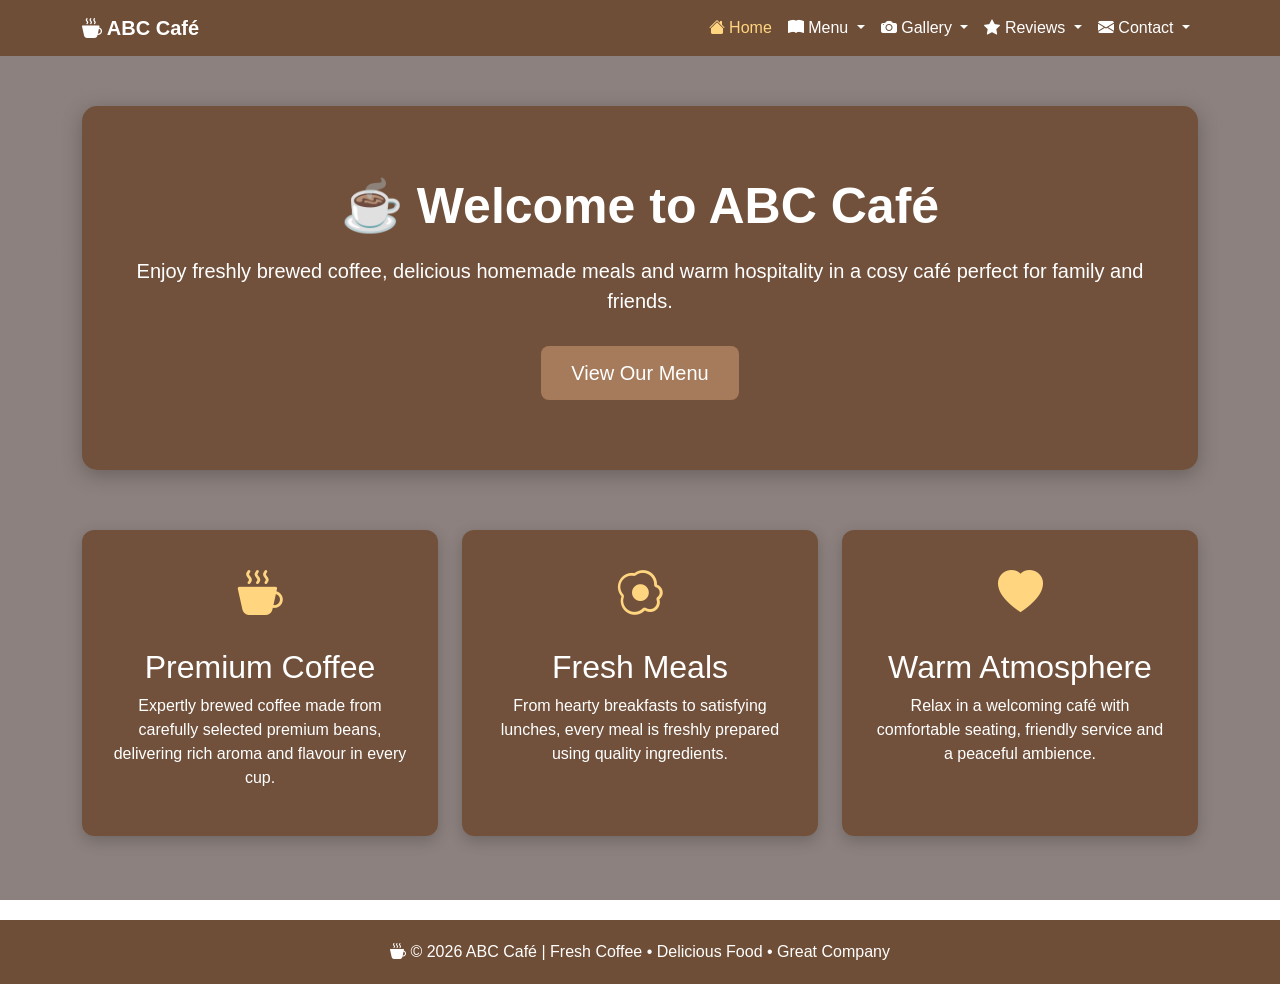
==== commit 49b43198: "Resolve merge conflict" ====
--- a/index.html
+++ b/index.html
@@ -17,10 +17,24 @@
     <style>
 
         body {
-            background-color: #4B2E2B;
+            background-image:
+                linear-gradient(
+                    rgba(45, 25, 20, 0.55),
+                    rgba(45, 25, 20, 0.55)
+                ),
+                url("https://wallpapersok.com/images/hd/cozy-and-aesthetic-cafe-bar-j7hjejzb0cwlu0i8.jpg");
+
+            background-size: cover;
+            background-position: center;
+            background-repeat: no-repeat;
+            background-attachment: fixed;
+
             color: white;
             font-family: Arial, sans-serif;
-        }
+            min-height: 100vh;
+        }
+
+        /* Navbar */
 
         .navbar {
             background-color: #6F4E37;
@@ -39,6 +53,8 @@
         .nav-link.active {
             color: #FFD580 !important;
         }
+
+        /* Dropdown */
 
         .dropdown-menu {
             border: none;
@@ -51,12 +67,15 @@
             color: #6F4E37;
         }
 
+        /* Hero */
+
         .hero {
-            background-color: #6F4E37;
+            background-color: rgba(111, 78, 55, 0.92);
             margin-top: 50px;
             padding: 70px 30px;
             border-radius: 15px;
             text-align: center;
+            box-shadow: 0 5px 20px rgba(0,0,0,0.25);
         }
 
         .hero h1 {
@@ -69,6 +88,8 @@
             margin-top: 20px;
             margin-bottom: 30px;
         }
+
+        /* Menu Button */
 
         .btn-coffee {
             background-color: #A67B5B;
@@ -82,17 +103,25 @@
             color: white;
         }
 
+        /* Features */
+
         .features {
             margin-top: 60px;
             margin-bottom: 60px;
         }
 
         .feature-box {
-            background-color: #6F4E37;
+            background-color: rgba(111, 78, 55, 0.92);
             padding: 30px;
             border-radius: 12px;
             text-align: center;
             height: 100%;
+            transition: 0.3s;
+            box-shadow: 0 5px 15px rgba(0,0,0,0.2);
+        }
+
+        .feature-box:hover {
+            transform: translateY(-5px);
         }
 
         .feature-box i {
@@ -103,6 +132,8 @@
         .feature-box h2 {
             margin-top: 20px;
         }
+
+        /* Footer */
 
         footer {
             background-color: #6F4E37;
@@ -111,28 +142,35 @@
             margin-top: 40px;
         }
 
+        footer p {
+            margin: 0;
+        }
+
     </style>
 
 </head>
 
 <body>
 
+
 <!-- Navigation -->
 
 <nav class="navbar navbar-expand-lg navbar-dark">
-<<<<<<< HEAD
 
     <div class="container">
 
-=======
-    <div class="container">
->>>>>>> 4c569ddd988d0344643aa232764cd7d3d2c7cde8
+        <!-- Logo -->
+
         <a class="navbar-brand" href="index.html">
+
             <i class="bi bi-cup-hot-fill"></i>
             ABC Café
+
         </a>
 
-<<<<<<< HEAD
+
+        <!-- Mobile Toggle -->
+
         <button
             class="navbar-toggler"
             type="button"
@@ -142,30 +180,36 @@
             aria-expanded="false"
             aria-label="Toggle navigation">
 
-=======
-        <button class="navbar-toggler" type="button" data-bs-toggle="collapse"
-                data-bs-target="#mainNavbar" aria-controls="mainNavbar"
-                aria-expanded="false" aria-label="Toggle navigation">
->>>>>>> 4c569ddd988d0344643aa232764cd7d3d2c7cde8
             <span class="navbar-toggler-icon"></span>
+
         </button>
 
+
+        <!-- Navigation Links -->
+
         <div class="collapse navbar-collapse" id="mainNavbar">
+
             <ul class="navbar-nav ms-auto">
+
+
+                <!-- Home -->
+
                 <li class="nav-item">
-<<<<<<< HEAD
-                    <a class="nav-link active" href="index.html">
+
+                    <a class="nav-link active"
+                       href="index.html">
+
                         <i class="bi bi-house-fill"></i>
                         Home
-=======
-                    <a class="nav-link active" href="index.html" aria-current="page">
-                        <i class="bi bi-house-fill"></i> Home
->>>>>>> 4c569ddd988d0344643aa232764cd7d3d2c7cde8
+
                     </a>
+
                 </li>
 
+
+                <!-- Menu -->
+
                 <li class="nav-item dropdown">
-<<<<<<< HEAD
 
                     <a class="nav-link dropdown-toggle"
                        href="#"
@@ -175,38 +219,44 @@
                         <i class="bi bi-book-fill"></i>
                         Menu
 
-=======
-                    <a class="nav-link dropdown-toggle" href="#" role="button"
-                       data-bs-toggle="dropdown">
-                        <i class="bi bi-book-fill"></i> Menu
->>>>>>> 4c569ddd988d0344643aa232764cd7d3d2c7cde8
                     </a>
+
+
                     <ul class="dropdown-menu">
-<<<<<<< HEAD
-
-                        <li>
-                            <a class="dropdown-item" href="menu.html">
+
+                        <li>
+
+                            <a class="dropdown-item"
+                               href="menu.html">
+
                                 <i class="bi bi-book-fill me-2"></i>
                                 Food & Drinks
-                            </a>
-                        </li>
-
-                        <li>
-                            <a class="dropdown-item" href="events.html">
+
+                            </a>
+
+                        </li>
+
+
+                        <li>
+
+                            <a class="dropdown-item"
+                               href="events.html">
+
                                 <i class="bi bi-megaphone-fill me-2"></i>
                                 Events & Specials
-                            </a>
-                        </li>
-
-=======
-                        <li><a class="dropdown-item" href="menu.html"><i class="bi bi-book-fill me-2"></i>Food & Drinks</a></li>
-                        <li><a class="dropdown-item" href="events.html"><i class="bi bi-megaphone-fill me-2"></i>Events & Specials</a></li>
->>>>>>> 4c569ddd988d0344643aa232764cd7d3d2c7cde8
+
+                            </a>
+
+                        </li>
+
                     </ul>
+
                 </li>
 
+
+                <!-- Gallery -->
+
                 <li class="nav-item dropdown">
-<<<<<<< HEAD
 
                     <a class="nav-link dropdown-toggle"
                        href="#"
@@ -218,25 +268,40 @@
 
                     </a>
 
+
                     <ul class="dropdown-menu">
 
                         <li>
-                            <a class="dropdown-item" href="gallery.html">
+
+                            <a class="dropdown-item"
+                               href="gallery.html">
+
                                 <i class="bi bi-images me-2"></i>
                                 Photo Gallery
-                            </a>
-                        </li>
-
-                        <li>
-                            <a class="dropdown-item" href="about.html">
+
+                            </a>
+
+                        </li>
+
+
+                        <li>
+
+                            <a class="dropdown-item"
+                               href="about.html">
+
                                 <i class="bi bi-people-fill me-2"></i>
                                 About Us
-                            </a>
+
+                            </a>
+
                         </li>
 
                     </ul>
 
                 </li>
+
+
+                <!-- Reviews -->
 
                 <li class="nav-item dropdown">
 
@@ -250,25 +315,40 @@
 
                     </a>
 
+
                     <ul class="dropdown-menu">
 
                         <li>
-                            <a class="dropdown-item" href="reviews.html">
+
+                            <a class="dropdown-item"
+                               href="reviews.html">
+
                                 <i class="bi bi-chat-square-quote-fill me-2"></i>
                                 Customer Reviews
-                            </a>
-                        </li>
-
-                        <li>
-                            <a class="dropdown-item" href="faq.html">
+
+                            </a>
+
+                        </li>
+
+
+                        <li>
+
+                            <a class="dropdown-item"
+                               href="faq.html">
+
                                 <i class="bi bi-question-circle-fill me-2"></i>
                                 FAQ
-                            </a>
+
+                            </a>
+
                         </li>
 
                     </ul>
 
                 </li>
+
+
+                <!-- Contact -->
 
                 <li class="nav-item dropdown">
 
@@ -282,68 +362,59 @@
 
                     </a>
 
+
                     <ul class="dropdown-menu dropdown-menu-end">
 
                         <li>
-                            <a class="dropdown-item" href="contact.html">
+
+                            <a class="dropdown-item"
+                               href="contact.html">
+
+                                <i class="bi bi-envelope-fill me-2"></i>
                                 Contact Us
-                            </a>
-                        </li>
-
-                        <li>
-                            <a class="dropdown-item" href="reservations.html">
+
+                            </a>
+
+                        </li>
+
+
+                        <li>
+
+                            <a class="dropdown-item"
+                               href="reservations.html">
+
+                                <i class="bi bi-calendar-check-fill me-2"></i>
                                 Reservations
-                            </a>
-                        </li>
-
-                        <li>
-                            <a class="dropdown-item" href="location.html">
+
+                            </a>
+
+                        </li>
+
+
+                        <li>
+
+                            <a class="dropdown-item"
+                               href="location.html">
+
+                                <i class="bi bi-geo-alt-fill me-2"></i>
                                 Location & Hours
-                            </a>
+
+                            </a>
+
                         </li>
 
                     </ul>
 
-=======
-                    <a class="nav-link dropdown-toggle" href="#" role="button"
-                       data-bs-toggle="dropdown">
-                        <i class="bi bi-camera-fill"></i> Gallery
-                    </a>
-                    <ul class="dropdown-menu">
-                        <li><a class="dropdown-item" href="gallery.html"><i class="bi bi-images me-2"></i>Photo Gallery</a></li>
-                        <li><a class="dropdown-item" href="about.html"><i class="bi bi-people-fill me-2"></i>About Us</a></li>
-                    </ul>
                 </li>
 
-                <li class="nav-item dropdown">
-                    <a class="nav-link dropdown-toggle" href="#" role="button"
-                       data-bs-toggle="dropdown">
-                        <i class="bi bi-star-fill"></i> Reviews
-                    </a>
-                    <ul class="dropdown-menu">
-                        <li><a class="dropdown-item" href="reviews.html"><i class="bi bi-chat-square-quote-fill me-2"></i>Customer Reviews</a></li>
-                        <li><a class="dropdown-item" href="faq.html"><i class="bi bi-question-circle-fill me-2"></i>FAQ</a></li>
-                    </ul>
-                </li>
-
-                <li class="nav-item dropdown">
-                    <a class="nav-link dropdown-toggle" href="#" role="button"
-                       data-bs-toggle="dropdown">
-                        <i class="bi bi-envelope-fill"></i> Contact
-                    </a>
-                    <ul class="dropdown-menu dropdown-menu-end">
-                        <li><a class="dropdown-item" href="contact.html"><i class="bi bi-envelope-fill me-2"></i>Contact Us</a></li>
-                        <li><a class="dropdown-item" href="reservations.html"><i class="bi bi-calendar-check-fill me-2"></i>Reservations</a></li>
-                        <li><a class="dropdown-item" href="location.html"><i class="bi bi-geo-alt-fill me-2"></i>Location & Hours</a></li>
-                    </ul>
->>>>>>> 4c569ddd988d0344643aa232764cd7d3d2c7cde8
-                </li>
             </ul>
+
         </div>
+
     </div>
+
 </nav>
-
-<!-- Hero -->
+<!-- Hero Section -->
 
 <div class="container">
 
@@ -355,30 +426,39 @@
 
         <p>
             Enjoy freshly brewed coffee, delicious homemade meals
-            and warm hospitality in a cosy café perfect for family and friends.
+            and warm hospitality in a cosy café perfect for
+            family and friends.
         </p>
 
-        <a href="menu.html" class="btn btn-coffee btn-lg">
+        <a href="menu.html"
+           class="btn btn-coffee btn-lg">
+
             View Our Menu
+
         </a>
 
     </div>
 
 </div>
 
+
 <!-- Features -->
 
 <div class="container features">
 
     <div class="row">
 
+        <!-- Premium Coffee -->
+
         <div class="col-md-4 mb-4">
 
             <div class="feature-box">
 
                 <i class="bi bi-cup-hot-fill"></i>
 
-                <h2>Premium Coffee</h2>
+                <h2>
+                    Premium Coffee
+                </h2>
 
                 <p>
                     Expertly brewed coffee made from carefully selected
@@ -390,30 +470,41 @@
 
         </div>
 
+
+        <!-- Fresh Meals -->
+
         <div class="col-md-4 mb-4">
 
             <div class="feature-box">
 
                 <i class="bi bi-egg-fried"></i>
 
-                <h2>Fresh Meals</h2>
+                <h2>
+                    Fresh Meals
+                </h2>
 
                 <p>
                     From hearty breakfasts to satisfying lunches,
-                    every meal is freshly prepared using quality ingredients.
+                    every meal is freshly prepared using
+                    quality ingredients.
                 </p>
 
             </div>
 
         </div>
 
+
+        <!-- Warm Atmosphere -->
+
         <div class="col-md-4 mb-4">
 
             <div class="feature-box">
 
                 <i class="bi bi-heart-fill"></i>
 
-                <h2>Warm Atmosphere</h2>
+                <h2>
+                    Warm Atmosphere
+                </h2>
 
                 <p>
                     Relax in a welcoming café with comfortable seating,
@@ -427,6 +518,7 @@
     </div>
 
 </div>
+
 
 <!-- Footer -->
 
@@ -440,6 +532,9 @@
 
 </footer>
 
+
+<!-- Bootstrap JavaScript -->
+
 <script src="https://cdn.jsdelivr.net/npm/bootstrap@5.3.3/dist/js/bootstrap.bundle.min.js"></script>
 
 </body>
